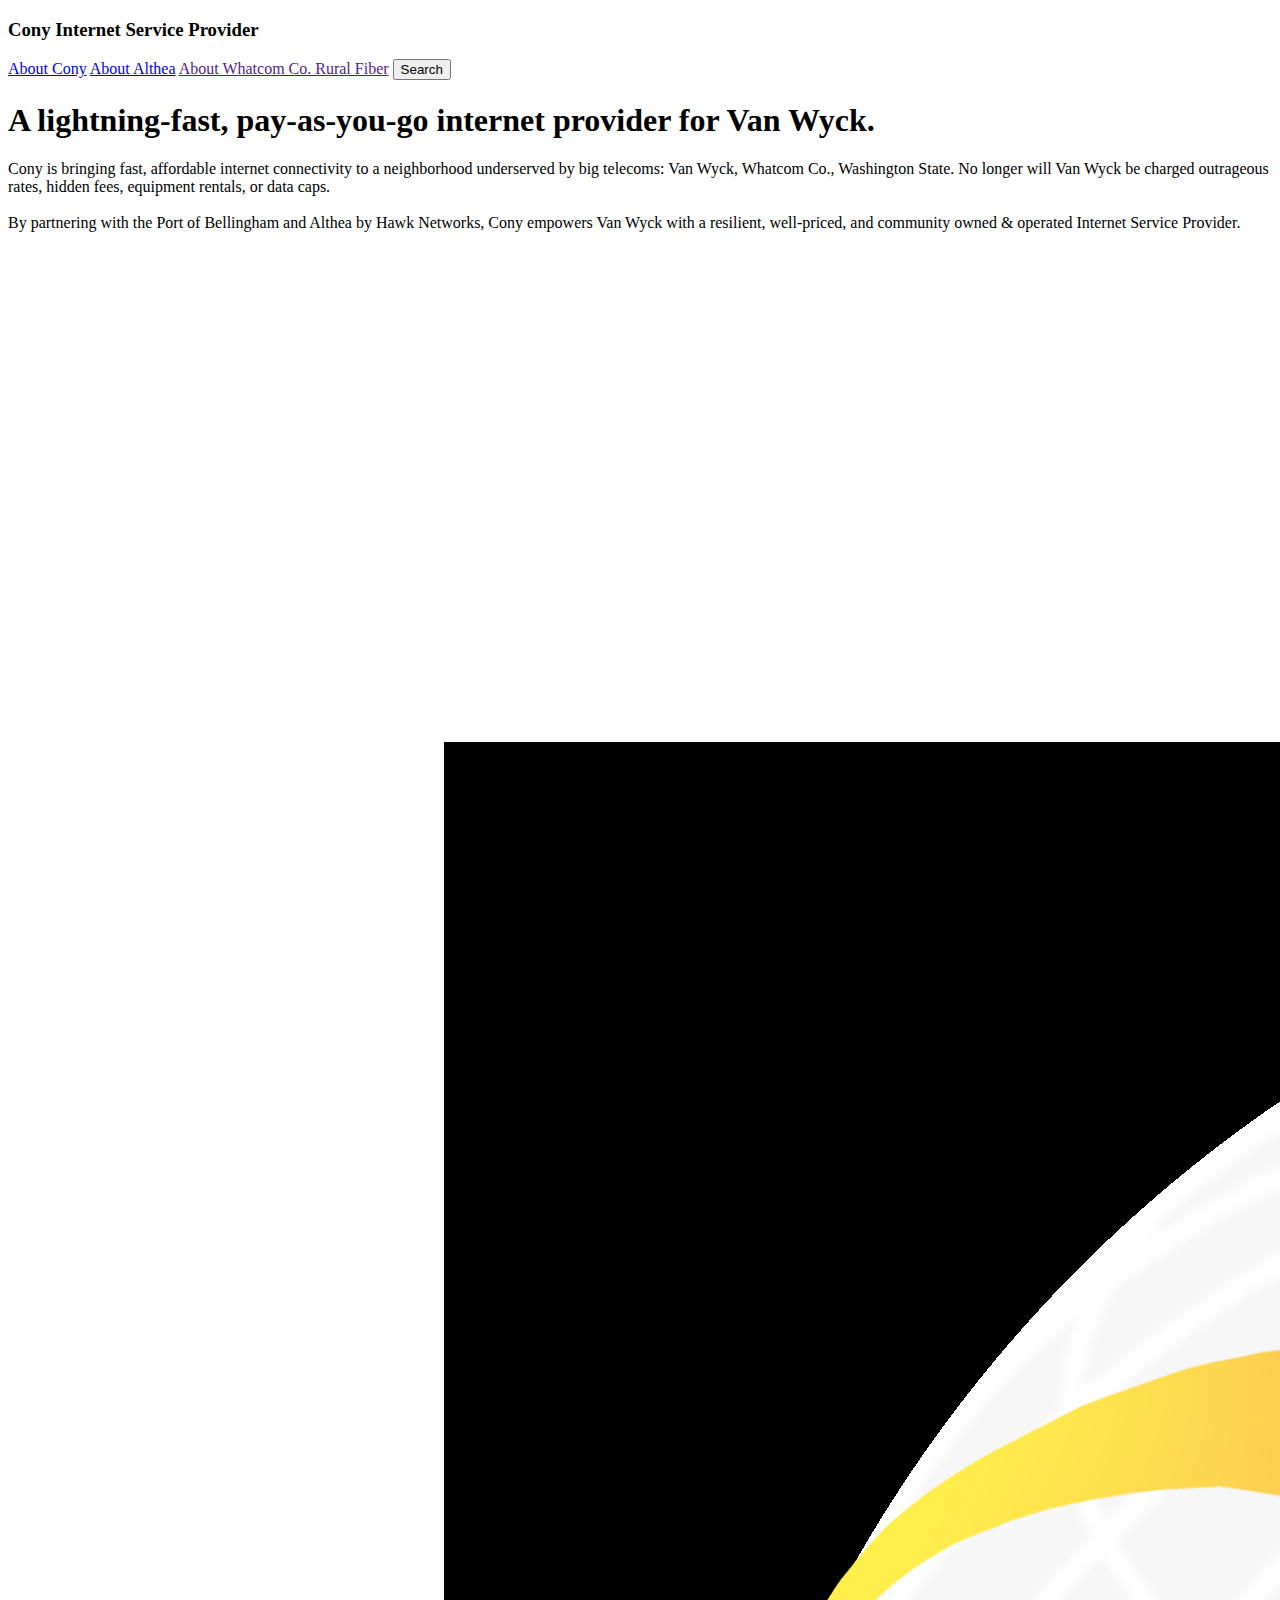
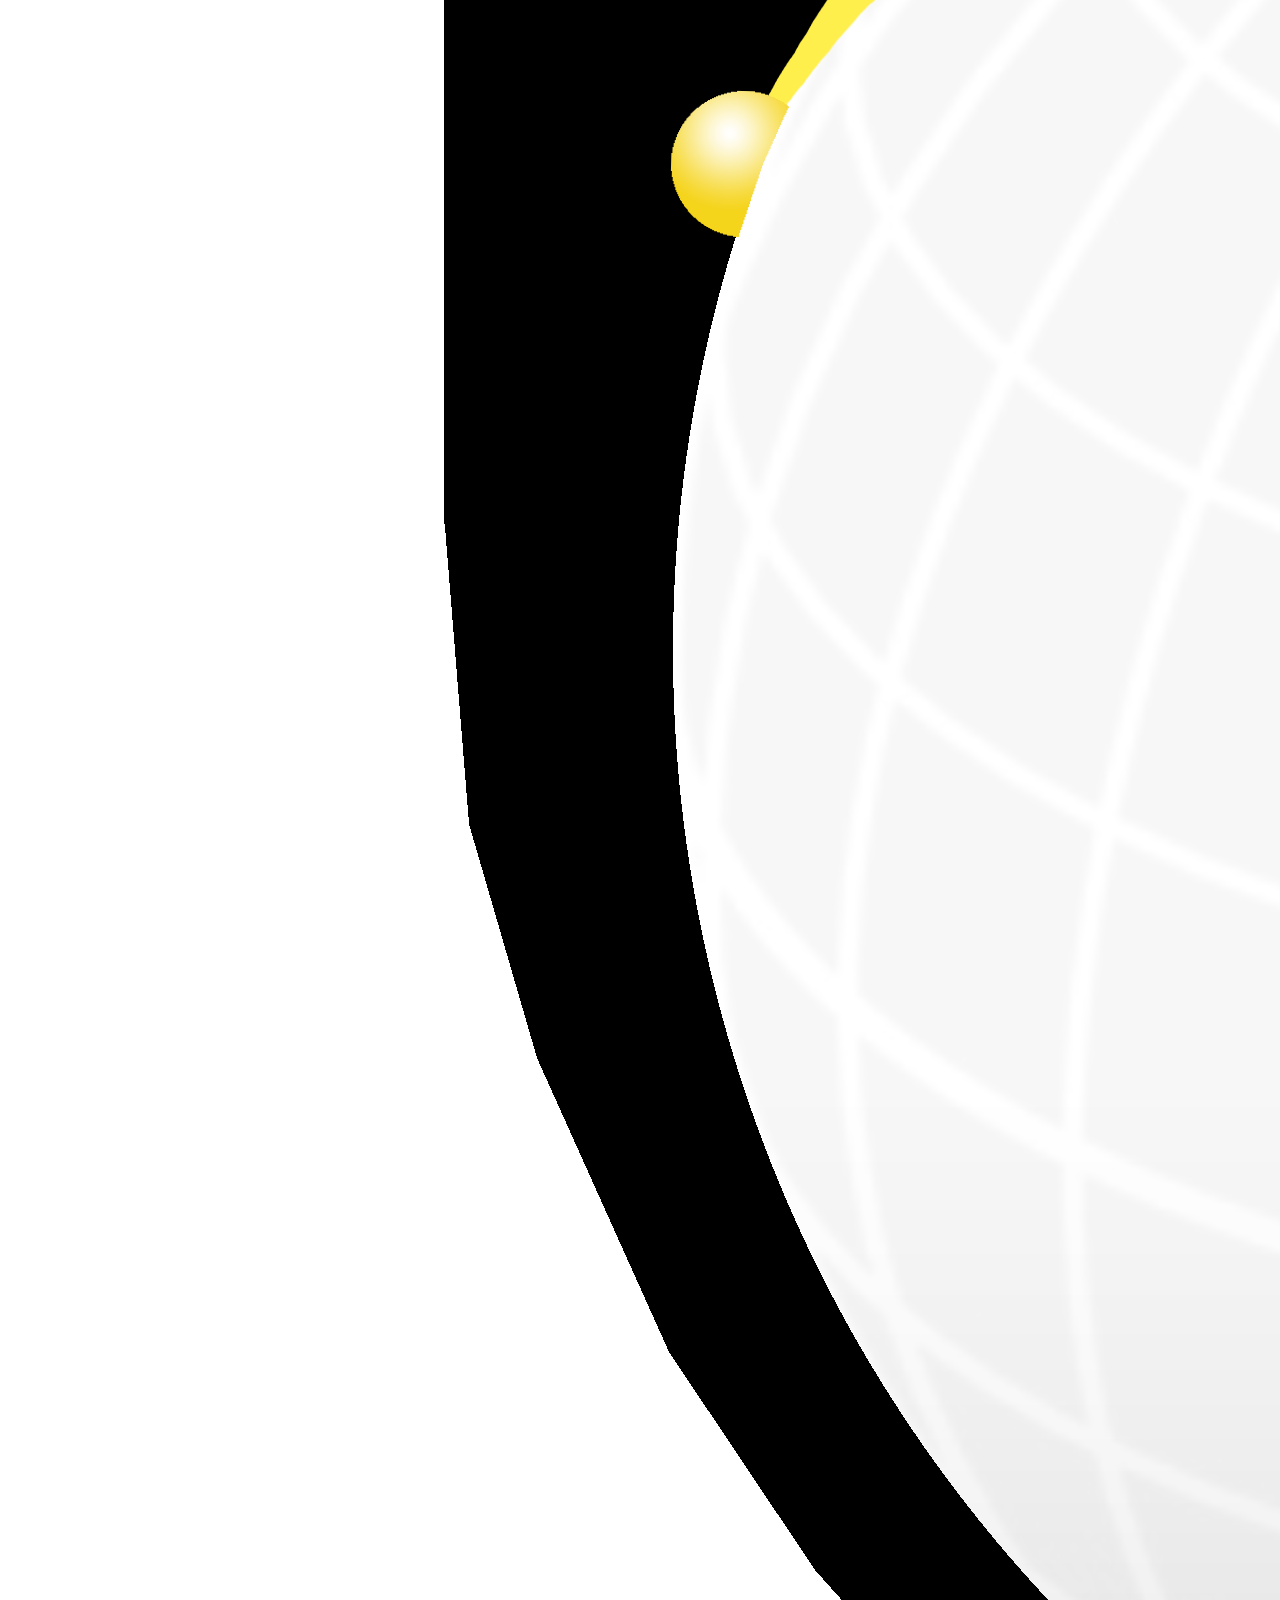
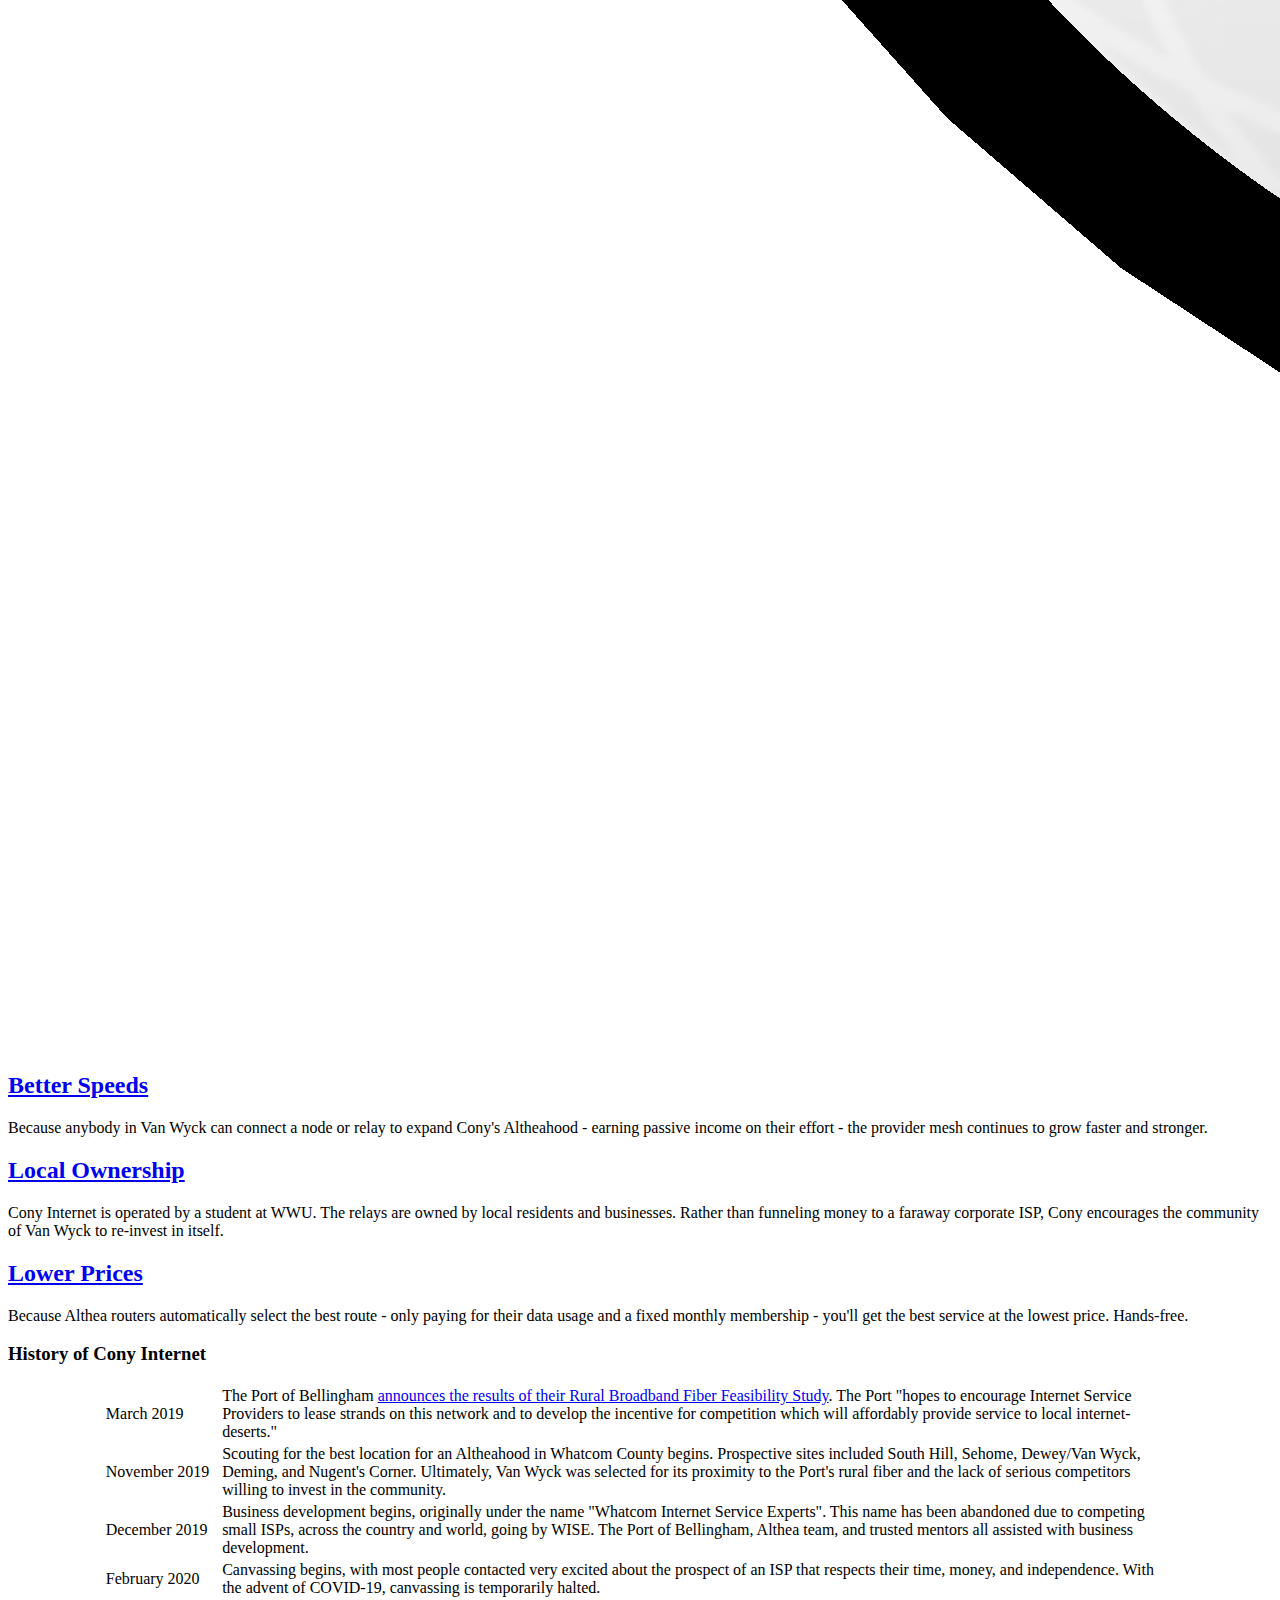
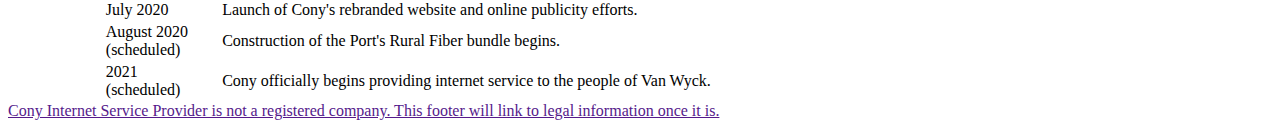
==== docs/index.html @ ed4988e8 "Rename public as docs" ====
<!DOCTYPE html>
<html>
    <head>
        <title>Cony Internet Service Provider </title>
        <link rel="stylesheet" type="text/css" href="https:&#x2F;&#x2F;conyisp.com&#x2F;relay.css">
    </head>
    
    <body>
        <main>
            
            <nav>
                <h3>Cony Internet Service Provider</h3><!-- 50% Width, No Whitespace --><div id="nav-bar">
                    <span class="right">
                        <a href="&#x2F;about">About Cony</a> </span>
                    <span class="right">
                        <a href="www.althea.net">About Althea</a> </span>
                    <span class="right">
                        <a href="">About Whatcom Co. Rural Fiber</a> </span>
                    <button>Search</span>
                </div> 
            </nav>
            
            
            
            <div id="landing">
                <div id="landing-text">
                    <h1>A lightning-fast, pay-as-you-go internet provider for Van Wyck.</h1>
                    <p>Cony is bringing fast, affordable internet connectivity to a neighborhood underserved by big telecoms: Van Wyck, Whatcom Co., Washington State. No longer will Van Wyck be charged outrageous rates, hidden fees, equipment rentals, or data caps. <br><br> By partnering with the Port of Bellingham and Althea by Hawk Networks, Cony empowers Van Wyck with a resilient, well-priced, and community owned & operated Internet Service Provider.</p> 
                </div><!-- 50% Width, No Whitespace --><div id="landing-photo">
                <img src="art&#x2F;ConyNoText4000x4000.png" alt="Alt description of the splash photo."/> 
                </div>
            </div>
            
            
             
<div id="highlights">
    <div class="section">
            <h2>
                <a href="https:&#x2F;&#x2F;conyisp.com&#x2F;better-speeds&#x2F;">Better Speeds</a>
            </h2>
            <p>Because anybody in Van Wyck can connect a node or relay to expand Cony's Altheahood - earning passive income on their effort - the provider mesh continues to grow faster and stronger.</p>
        </div>
    <div class="section">
            <h2>
                <a href="https:&#x2F;&#x2F;conyisp.com&#x2F;local-ownership&#x2F;">Local Ownership</a>
            </h2>
            <p>Cony Internet is operated by a student at WWU. The relays are owned by local residents and businesses. Rather than funneling money to a faraway corporate ISP, Cony encourages the community of Van Wyck to re-invest in itself.</p>
        </div>
    <div class="section">
            <h2>
                <a href="https:&#x2F;&#x2F;conyisp.com&#x2F;lower-prices&#x2F;">Lower Prices</a>
            </h2>
            <p>Because Althea routers automatically select the best route - only paying for their data usage and a fixed monthly membership - you'll get the best service at the lowest price. Hands-free.</p>
        </div>
    </div>
 
            
            
<div id="content">
    <h3 id="history-of-cony-internet">History of Cony Internet</h3>
<table style="width: 85%; margin: auto;"> 
    <tr>
        <td>March 2019</td>
        <td>The Port of Bellingham <a href="https://www.commonthreadsnw.org/news/local-government/citizen-journalism-port-of-bellingham-meeting-report-for-mar-5-2019/">announces the results of their Rural Broadband Fiber Feasibility Study</a>. The Port "hopes to encourage Internet Service Providers to lease strands on this network and to develop the incentive for competition which will affordably provide service to local internet-deserts."</td>
    </tr>
    <tr>
        <td>November 2019</td>
        <td>Scouting for the best location for an Altheahood in Whatcom County begins. Prospective sites included South Hill, Sehome, Dewey/Van Wyck, Deming, and Nugent's Corner. Ultimately, Van Wyck was selected for its proximity to the Port's rural fiber and the lack of serious competitors willing to invest in the community.</td>
    </tr>
    <tr>
        <td>December 2019</td>
        <td>Business development begins, originally under the name "Whatcom Internet Service Experts". This name has been abandoned due to competing small ISPs, across the country and world, going by WISE. The Port of Bellingham, Althea team, and trusted mentors all assisted with business development. 
    </tr>
    <tr>
        <td>February 2020</td>
        <td>Canvassing begins, with most people contacted very excited about the prospect of an ISP that respects their time, money, and independence. With the advent of COVID-19, canvassing is temporarily halted. 
    </tr>
    <tr>
        <td>July 2020</td>
        <td>Launch of Cony's rebranded website and online publicity efforts.</td>
    </tr> 
    <tr>
        <td>August 2020 (scheduled)</td>
        <td>Construction of the Port's Rural Fiber bundle begins.</td>
    </tr>
    <tr>
        <td>2021<br>(scheduled)</td>
        <td>Cony officially begins providing internet service to the people of Van Wyck.</td>
    </tr>
</table> 
</div>
 
        </main>
        
        
        <footer>
            <a href="">Cony Internet Service Provider is not a registered company. This footer will link to legal information once it is.</a>
        </footer>
        
    </body>
</html>
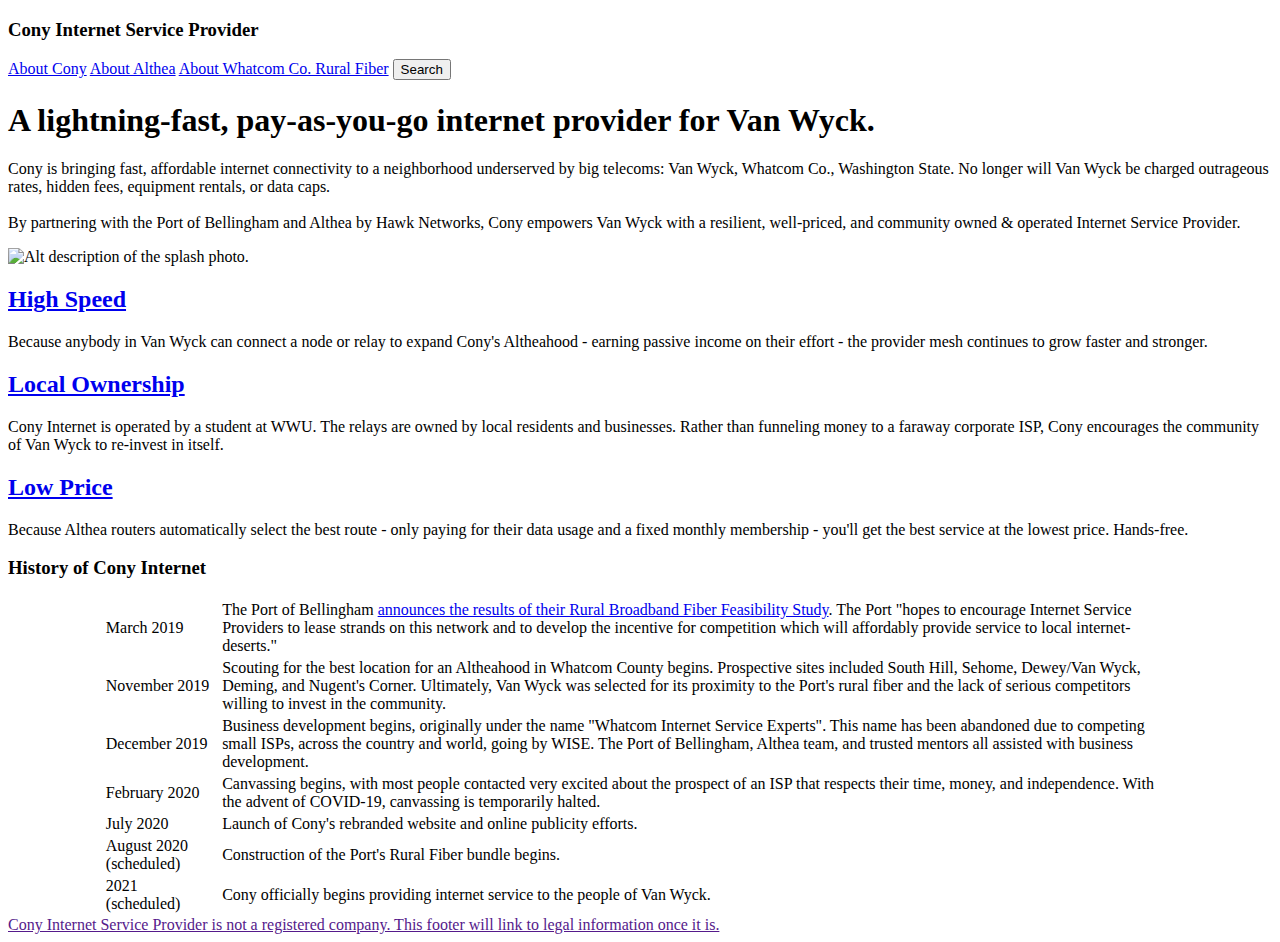
==== commit 551973aa: "Update main sections and names" ====
--- a/docs/index.html
+++ b/docs/index.html
@@ -2,7 +2,7 @@
 <html>
     <head>
         <title>Cony Internet Service Provider </title>
-        <link rel="stylesheet" type="text/css" href="https:&#x2F;&#x2F;conyisp.com&#x2F;relay.css">
+        <link rel="stylesheet" type="text/css" href="http:&#x2F;&#x2F;127.0.0.1:1111&#x2F;relay.css">
     </head>
     
     <body>
@@ -13,9 +13,9 @@
                     <span class="right">
                         <a href="&#x2F;about">About Cony</a> </span>
                     <span class="right">
-                        <a href="www.althea.net">About Althea</a> </span>
+                        <a href="https:&#x2F;&#x2F;www.althea.net" target="_blank">About Althea</a> </span>
                     <span class="right">
-                        <a href="">About Whatcom Co. Rural Fiber</a> </span>
+                        <a href="https:&#x2F;&#x2F;www.portofbellingham.com&#x2F;bids.aspx?bidID=60" target="_blank">About Whatcom Co. Rural Fiber</a> </span>
                     <button>Search</span>
                 </div> 
             </nav>
@@ -27,7 +27,7 @@
                     <h1>A lightning-fast, pay-as-you-go internet provider for Van Wyck.</h1>
                     <p>Cony is bringing fast, affordable internet connectivity to a neighborhood underserved by big telecoms: Van Wyck, Whatcom Co., Washington State. No longer will Van Wyck be charged outrageous rates, hidden fees, equipment rentals, or data caps. <br><br> By partnering with the Port of Bellingham and Althea by Hawk Networks, Cony empowers Van Wyck with a resilient, well-priced, and community owned & operated Internet Service Provider.</p> 
                 </div><!-- 50% Width, No Whitespace --><div id="landing-photo">
-                <img src="art&#x2F;ConyNoText4000x4000.png" alt="Alt description of the splash photo."/> 
+                <img src="/images&#x2F;ConyNoText4000x4000.png" alt="Alt description of the splash photo."/> 
                 </div>
             </div>
             
@@ -36,19 +36,19 @@
 <div id="highlights">
     <div class="section">
             <h2>
-                <a href="https:&#x2F;&#x2F;conyisp.com&#x2F;better-speeds&#x2F;">Better Speeds</a>
+                <a href="http:&#x2F;&#x2F;127.0.0.1:1111&#x2F;high-speed&#x2F;">High Speed</a>
             </h2>
             <p>Because anybody in Van Wyck can connect a node or relay to expand Cony's Altheahood - earning passive income on their effort - the provider mesh continues to grow faster and stronger.</p>
         </div>
     <div class="section">
             <h2>
-                <a href="https:&#x2F;&#x2F;conyisp.com&#x2F;local-ownership&#x2F;">Local Ownership</a>
+                <a href="http:&#x2F;&#x2F;127.0.0.1:1111&#x2F;local-ownership&#x2F;">Local Ownership</a>
             </h2>
             <p>Cony Internet is operated by a student at WWU. The relays are owned by local residents and businesses. Rather than funneling money to a faraway corporate ISP, Cony encourages the community of Van Wyck to re-invest in itself.</p>
         </div>
     <div class="section">
             <h2>
-                <a href="https:&#x2F;&#x2F;conyisp.com&#x2F;lower-prices&#x2F;">Lower Prices</a>
+                <a href="http:&#x2F;&#x2F;127.0.0.1:1111&#x2F;low-price&#x2F;">Low Price</a>
             </h2>
             <p>Because Althea routers automatically select the best route - only paying for their data usage and a fixed monthly membership - you'll get the best service at the lowest price. Hands-free.</p>
         </div>
@@ -97,5 +97,5 @@
             <a href="">Cony Internet Service Provider is not a registered company. This footer will link to legal information once it is.</a>
         </footer>
         
-    </body>
+    <script src="/livereload.js?port=1025&amp;mindelay=10"></script></body>
 </html>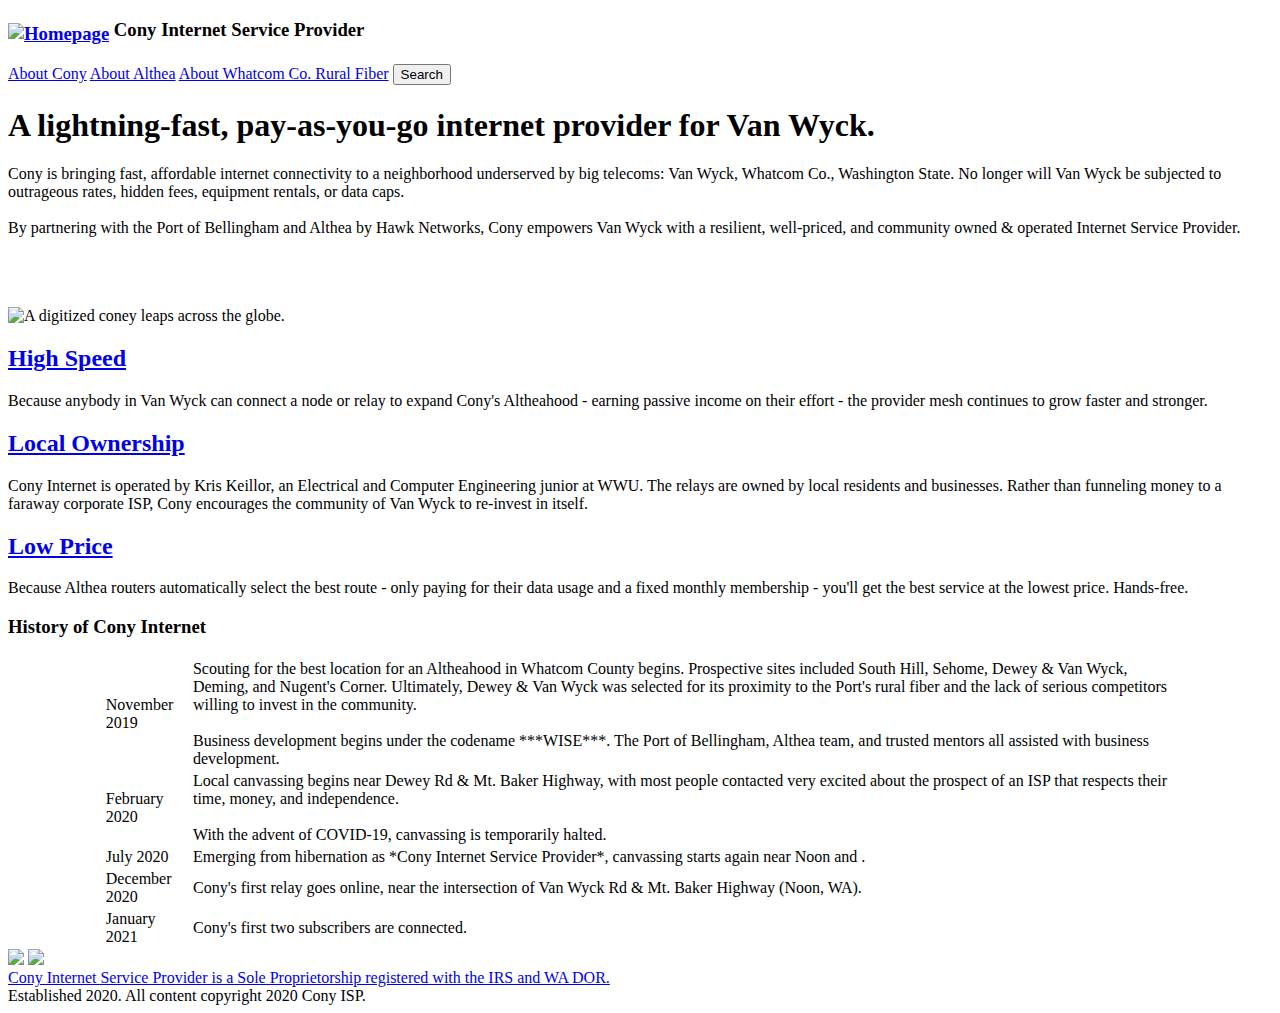
==== commit 7eb60fa9: "Add Mmedium link to footer" ====
--- a/docs/index.html
+++ b/docs/index.html
@@ -9,7 +9,7 @@
         <main>
             
             <nav>
-                <h3>Cony Internet Service Provider</h3><!-- 50% Width, No Whitespace --><div id="nav-bar">
+                <h3><a href="/"><img src="&#x2F;images&#x2F;HomeIcon.svg" alt="Homepage" style="max-height: 2em; vertical-align: sub;"/></a> Cony Internet Service Provider</h3><!-- 50% Width, No Whitespace --><div id="nav-bar">
                     <span class="right">
                         <a href="&#x2F;about">About Cony</a> </span>
                     <span class="right">
@@ -25,9 +25,9 @@
             <div id="landing">
                 <div id="landing-text">
                     <h1>A lightning-fast, pay-as-you-go internet provider for Van Wyck.</h1>
-                    <p>Cony is bringing fast, affordable internet connectivity to a neighborhood underserved by big telecoms: Van Wyck, Whatcom Co., Washington State. No longer will Van Wyck be charged outrageous rates, hidden fees, equipment rentals, or data caps. <br><br> By partnering with the Port of Bellingham and Althea by Hawk Networks, Cony empowers Van Wyck with a resilient, well-priced, and community owned & operated Internet Service Provider.</p> 
+                    <p>Cony is bringing fast, affordable internet connectivity to a neighborhood underserved by big telecoms: Van Wyck, Whatcom Co., Washington State. No longer will Van Wyck be subjected to outrageous rates, hidden fees, equipment rentals, or data caps. <br><br> By partnering with the Port of Bellingham and Althea by Hawk Networks, Cony empowers Van Wyck with a resilient, well-priced, and community owned & operated Internet Service Provider.<br><br><a href='/signup' style='color:white;'>Sign Up</a><br><a href='/contact' style='color:white;'>Contact your Organizer</a></p> 
                 </div><!-- 50% Width, No Whitespace --><div id="landing-photo">
-                <img src="/images&#x2F;ConyNoText4000x4000.png" alt="Alt description of the splash photo."/> 
+                <img src="&#x2F;images&#x2F;Cony4000x4000.png" alt="A digitized coney leaps across the globe."/> 
                 </div>
             </div>
             
@@ -44,7 +44,7 @@
             <h2>
                 <a href="http:&#x2F;&#x2F;127.0.0.1:1111&#x2F;local-ownership&#x2F;">Local Ownership</a>
             </h2>
-            <p>Cony Internet is operated by a student at WWU. The relays are owned by local residents and businesses. Rather than funneling money to a faraway corporate ISP, Cony encourages the community of Van Wyck to re-invest in itself.</p>
+            <p>Cony Internet is operated by Kris Keillor, an Electrical and Computer Engineering junior at WWU. The relays are owned by local residents and businesses. Rather than funneling money to a faraway corporate ISP, Cony encourages the community of Van Wyck to re-invest in itself.</p>
         </div>
     <div class="section">
             <h2>
@@ -60,32 +60,28 @@
     <h3 id="history-of-cony-internet">History of Cony Internet</h3>
 <table style="width: 85%; margin: auto;"> 
     <tr>
-        <td>March 2019</td>
-        <td>The Port of Bellingham <a href="https://www.commonthreadsnw.org/news/local-government/citizen-journalism-port-of-bellingham-meeting-report-for-mar-5-2019/">announces the results of their Rural Broadband Fiber Feasibility Study</a>. The Port "hopes to encourage Internet Service Providers to lease strands on this network and to develop the incentive for competition which will affordably provide service to local internet-deserts."</td>
-    </tr>
-    <tr>
         <td>November 2019</td>
-        <td>Scouting for the best location for an Altheahood in Whatcom County begins. Prospective sites included South Hill, Sehome, Dewey/Van Wyck, Deming, and Nugent's Corner. Ultimately, Van Wyck was selected for its proximity to the Port's rural fiber and the lack of serious competitors willing to invest in the community.</td>
-    </tr>
-    <tr>
-        <td>December 2019</td>
-        <td>Business development begins, originally under the name "Whatcom Internet Service Experts". This name has been abandoned due to competing small ISPs, across the country and world, going by WISE. The Port of Bellingham, Althea team, and trusted mentors all assisted with business development. 
+        <td>Scouting for the best location for an Altheahood in Whatcom County begins. Prospective sites included South Hill, Sehome, Dewey & Van Wyck, Deming, and Nugent's Corner. Ultimately, Dewey & Van Wyck was selected for its proximity to the Port's rural fiber and the lack of serious competitors willing to invest in the community.
+        <br/><br/>
+        Business development begins under the codename ***WISE***. The Port of Bellingham, Althea team, and trusted mentors all assisted with business development.</td>
     </tr>
     <tr>
         <td>February 2020</td>
-        <td>Canvassing begins, with most people contacted very excited about the prospect of an ISP that respects their time, money, and independence. With the advent of COVID-19, canvassing is temporarily halted. 
+        <td>Local canvassing begins near Dewey Rd & Mt. Baker Highway, with most people contacted very excited about the prospect of an ISP that respects their time, money, and independence.
+        <br/><br/>
+        With the advent of COVID-19, canvassing is temporarily halted.
     </tr>
     <tr>
         <td>July 2020</td>
-        <td>Launch of Cony's rebranded website and online publicity efforts.</td>
-    </tr> 
-    <tr>
-        <td>August 2020 (scheduled)</td>
-        <td>Construction of the Port's Rural Fiber bundle begins.</td>
+        <td>Emerging from hibernation as *Cony Internet Service Provider*, canvassing starts again near Noon and .</td>
     </tr>
     <tr>
-        <td>2021<br>(scheduled)</td>
-        <td>Cony officially begins providing internet service to the people of Van Wyck.</td>
+        <td>December 2020<br></td>
+        <td>Cony's first relay goes online, near the intersection of Van Wyck Rd & Mt. Baker Highway (Noon, WA). </td>
+    </tr>
+    <tr>
+        <td>January 2021<br></td>
+        <td>Cony's first two subscribers are connected.</td>
     </tr>
 </table> 
 </div>
@@ -94,8 +90,15 @@
         
         
         <footer>
-            <a href="">Cony Internet Service Provider is not a registered company. This footer will link to legal information once it is.</a>
+            <div id="social">
+                <img src="&#x2F;images&#x2F;symbol-wifi.png" style="max-height:2em;" />
+                <a href="https://medium.com/cony-isp">
+                    <img src="&#x2F;images&#x2F;symbol-medium.png" style="max-height:2em;"/>
+                </a>
+            </div>
+            <a href="&#x2F;about">Cony Internet Service Provider is a Sole Proprietorship registered with the IRS and WA DOR.</a> <br/>
+            Established 2020. All content copyright 2020 Cony ISP.
         </footer>
         
-    <script src="/livereload.js?port=1025&amp;mindelay=10"></script></body>
+    <script src="/livereload.js?port=1024&amp;mindelay=10"></script></body>
 </html>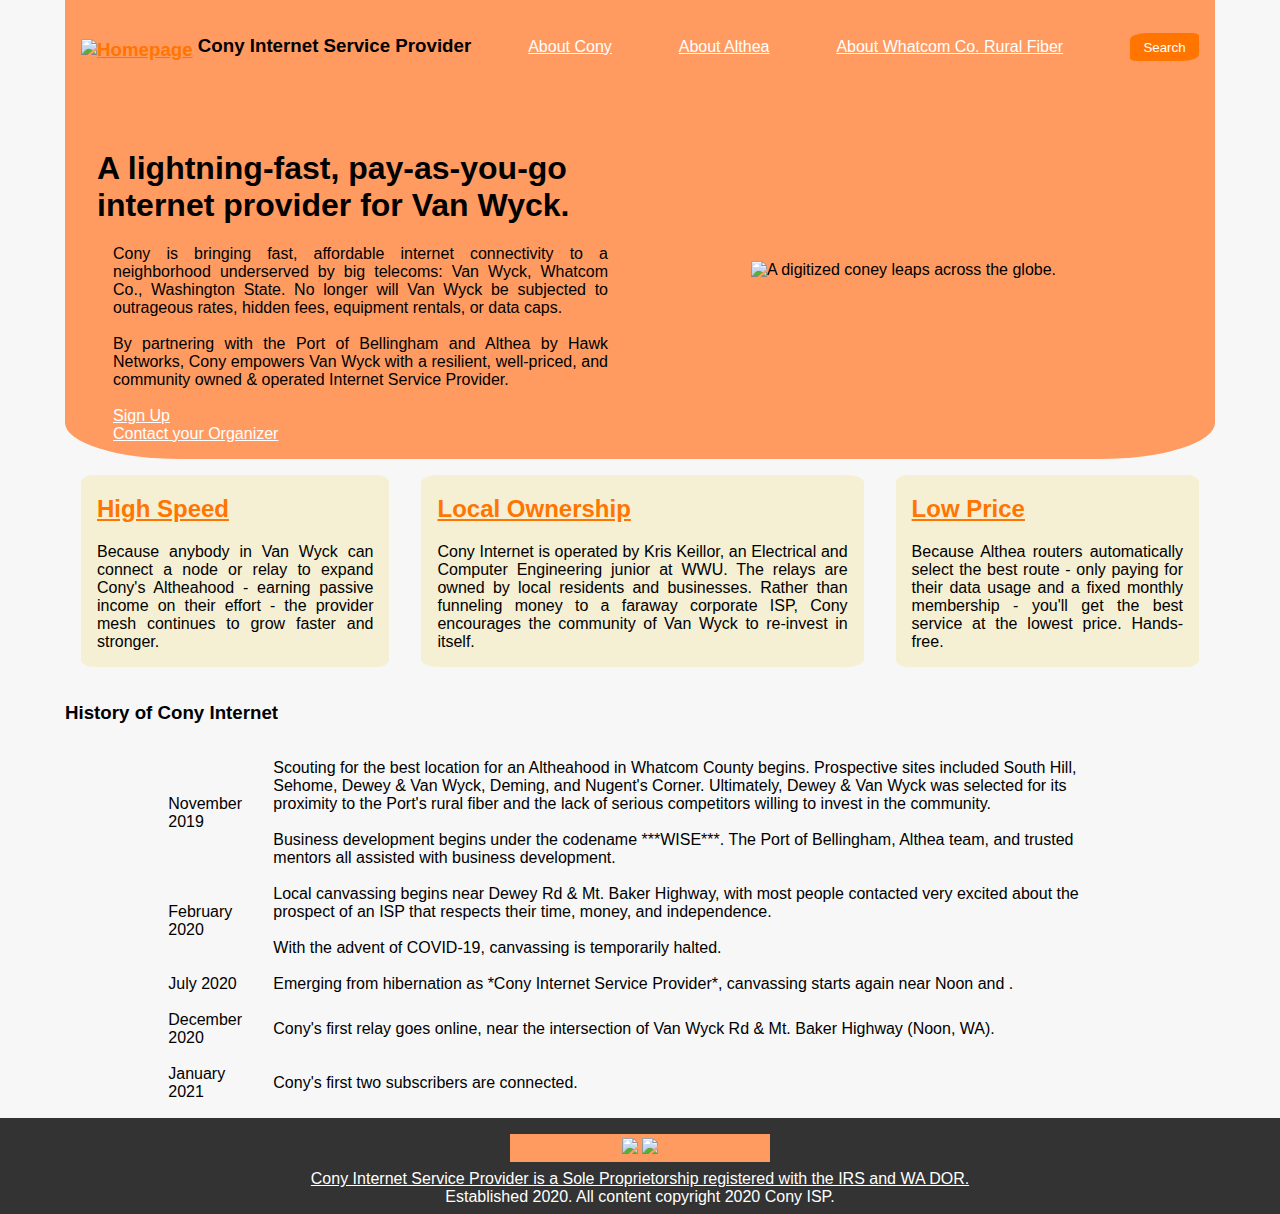
==== commit e3707a00: "Update index.html" ====
--- a/docs/index.html
+++ b/docs/index.html
@@ -2,7 +2,7 @@
 <html>
     <head>
         <title>Cony Internet Service Provider </title>
-        <link rel="stylesheet" type="text/css" href="http:&#x2F;&#x2F;127.0.0.1:1111&#x2F;relay.css">
+        <link rel="stylesheet" type="text/css" href="relay.css">
     </head>
     
     <body>
@@ -101,4 +101,4 @@
         </footer>
         
     <script src="/livereload.js?port=1024&amp;mindelay=10"></script></body>
-</html>+</html>
--- a/docs/relay.css
+++ b/docs/relay.css
@@ -0,0 +1 @@
+body{background-color:#f7f7f7;margin:0;font-family:'Segoe UI', sans-serif}a{color:#ff7500}p{text-align:justify}button{color:#fff;background-color:#ff7500;border-radius:25% 10%;padding:0.5em 1em 0.5em 1em;border:0}button:active{background-color:#ff3400}table{margin-left:auto;margin-right:auto;border-spacing:1em;border-collapse:separate}main{display:block;width:100%;max-width:1150px;margin:auto}nav{background-color:#FF9B61;padding:1em;box-sizing:border-box}nav h3{display:inline-block;width:40%}#nav-bar{top:0;width:60%;display:inline-flex;justify-content:space-between;align-items:baseline;z-index:1;position:relative}#nav-bar a{color:#fff}#nav-bar img{vertical-align:middle}#landing{display:inline-flex;width:100%;align-items:stretch;background-color:#FF9B61;padding:2em 2em 0em 2em;box-sizing:border-box;border-radius:0% 0% 10% 10%}#landing-text{width:50%}#landing-text p{padding:0 1em 0 1em}#landing-photo{width:50%;margin:0 1em 0 1em;text-align:center;align-self:center}#landing-photo img{position:relative;left:0;top:-1.5em;max-height:26.25em}#highlights{clear:both;display:inline-flex;margin:1em 0 1em 0}#highlights .section{margin:0 1em 0 1em;padding:0 1em 0 1em;background-color:#f5efd3;border-radius:4%}#content{clear:both}#social{padding:0.25em;margin:0.5em;max-width:20%;margin-left:auto;margin-right:auto;clear:both;background-color:#FF9B61;display:flexbox;justify-content:space-between;z-index:1}footer{padding:0.5em;clear:both;display:block;text-align:center;color:#fff;background-color:#333}footer a{color:#fff}footer a:mouseover{color:#ff7500}
